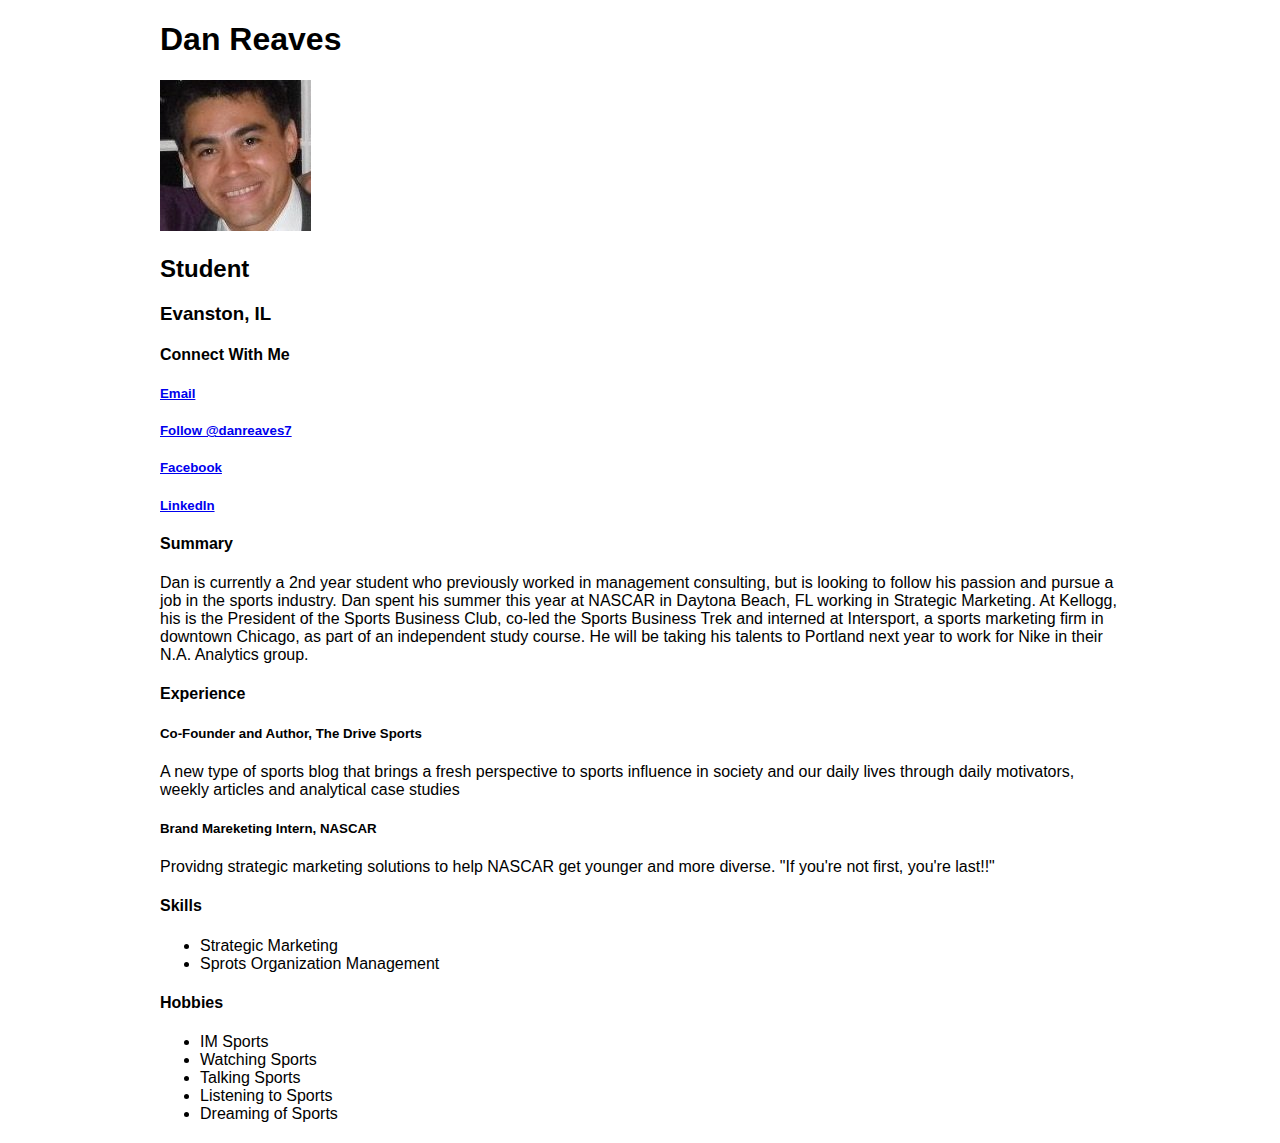
==== index.html @ 217a2bb8 "code for my profile page" ====
<!DOCTYPE html>
<html>
<head>
  <title>Dan Reaves, Future Yankees President</title>
  <meta charset="UTF-8">
  <link rel="stylesheet" type="text/css" href="style.css">
</head>
<body>
  <div id="wrapper">
    <h1>Dan Reaves</h1>
    <p>
      <img src="DanReaves.jpg">
    </p>
    <h2>Student</h2>
    <h3>Evanston, IL</h3>
    <section>
      <h4>Connect With Me</h4>
        <h5><a href="mailto:dreaves7@gmail.com">Email</a></h5>
        <h5><a href="https://twitter.com/danreaves7" class="twitter-follow-button" data-show-count="false">Follow @danreaves7</a>
<script>!function(d,s,id){var js,fjs=d.getElementsByTagName(s)[0],p=/^http:/.test(d.location)?'http':'https';if(!d.getElementById(id)){js=d.createElement(s);js.id=id;js.src=p+'://platform.twitter.com/widgets.js';fjs.parentNode.insertBefore(js,fjs);}}(document, 'script', 'twitter-wjs');</script></h5>
        <h5><a href="http://facebook.com/dan.reaves.125">Facebook</a></h5>
        <h5><a href="https://www.linkedin.com/profile/public-profile-settings?trk=prof-edit-edit-public_profile">LinkedIn</a></h5>
    </section>
    <section>
      <h4>Summary</h4>
      <p>
        Dan is currently a 2nd year student who previously worked in management consulting, but is looking to follow his passion and pursue a job in the sports industry. Dan spent his summer this year at NASCAR in Daytona Beach, FL working in Strategic Marketing. At Kellogg, his is the President of the Sports Business Club, co-led the Sports Business Trek and  interned at Intersport, a sports marketing firm in downtown Chicago, as part of an independent study course.  He will be taking his talents to Portland next year to work for Nike in their N.A. Analytics group.
      </p>
    </section>
    <section>
      <h4>Experience</h4>
      <section>
        <h5>Co-Founder and Author, The Drive Sports</h5>
        <p>A new type of sports blog that brings a fresh perspective to sports influence in society and our daily lives through daily motivators, weekly articles and analytical case studies</p>
      </section>
      <section>
        <h5>Brand Mareketing Intern, NASCAR</h5>
        <p>Providng strategic marketing solutions to help NASCAR get younger and more diverse. "If you're not first, you're last!!"</p>
      </section>
    </section>
    <section>
      <h4>Skills</h4>
      <ul>
        <li>Strategic Marketing</li>
        <li>Sprots Organization Management</li>
      </ul>
    </section>
    <section>
      <h4>Hobbies</h4>
      <ul>
        <li>IM Sports</li>
        <li>Watching Sports</li>
        <li>Talking Sports</li>
        <li>Listening to Sports</li>
        <li>Dreaming of Sports</li>
      </ul>
    </section>
  </div>
</body>
</html>
---- style.css ----
body {
  font-family: 'helvetica neue', arial, sans-serif;
  font-weight: 300;
  background: url(nike_blue.jpg) repeat;
}
#wrapper {
  width: 960px;
  margin: 20px auto;
}
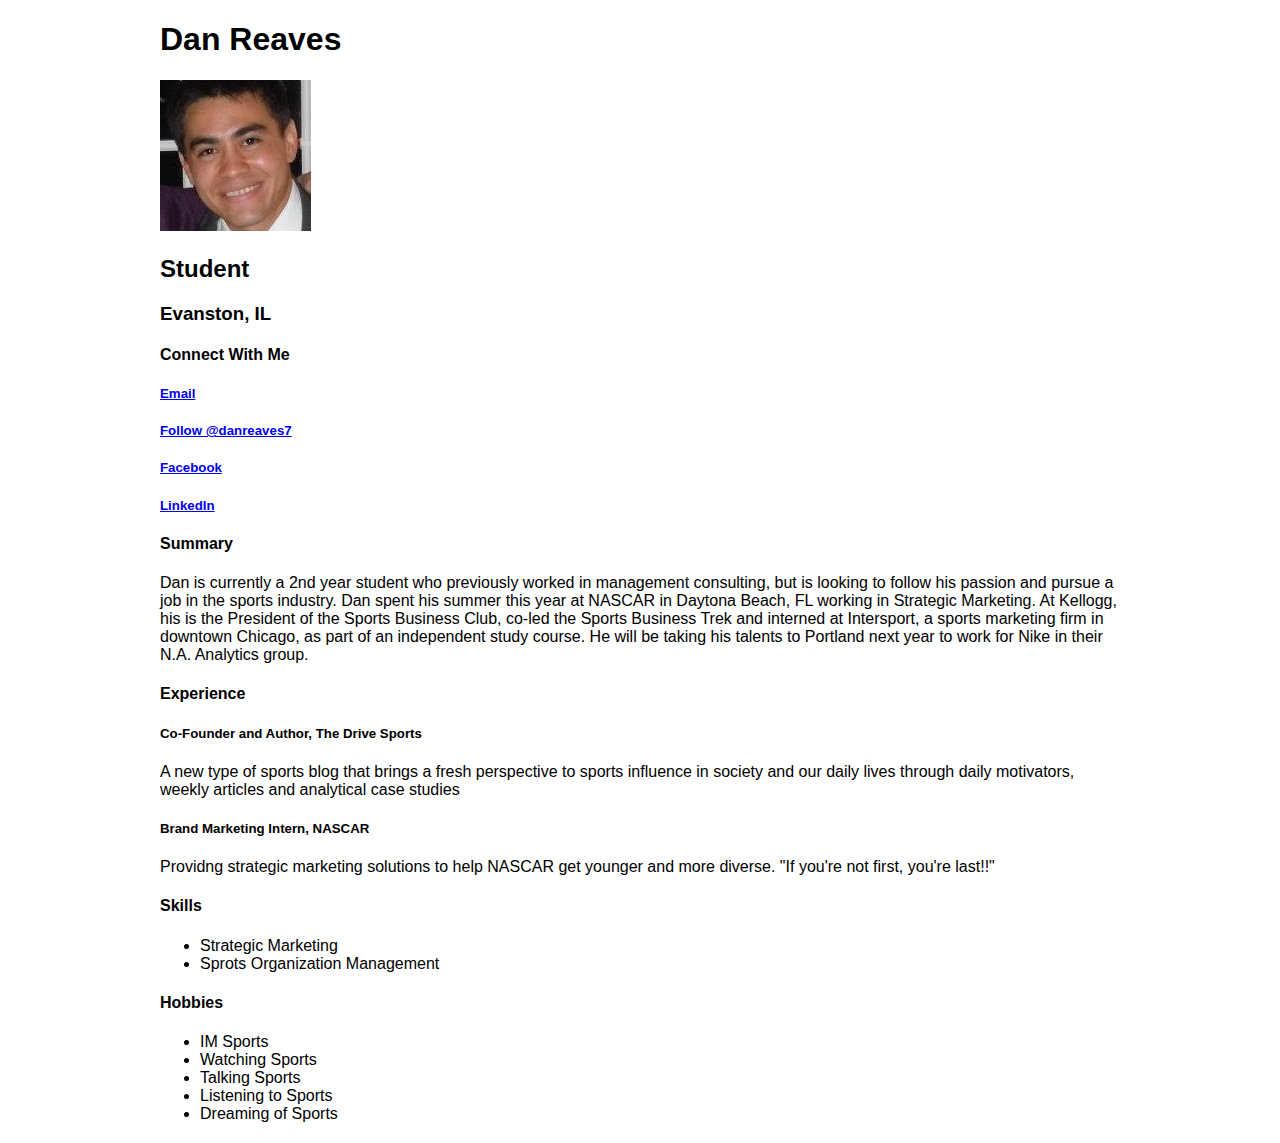
==== commit d58b7a9f: "Text Edit (Brand Marketing)" ====
--- a/index.html
+++ b/index.html
@@ -34,7 +34,7 @@
         <p>A new type of sports blog that brings a fresh perspective to sports influence in society and our daily lives through daily motivators, weekly articles and analytical case studies</p>
       </section>
       <section>
-        <h5>Brand Mareketing Intern, NASCAR</h5>
+        <h5>Brand Marketing Intern, NASCAR</h5>
         <p>Providng strategic marketing solutions to help NASCAR get younger and more diverse. "If you're not first, you're last!!"</p>
       </section>
     </section>
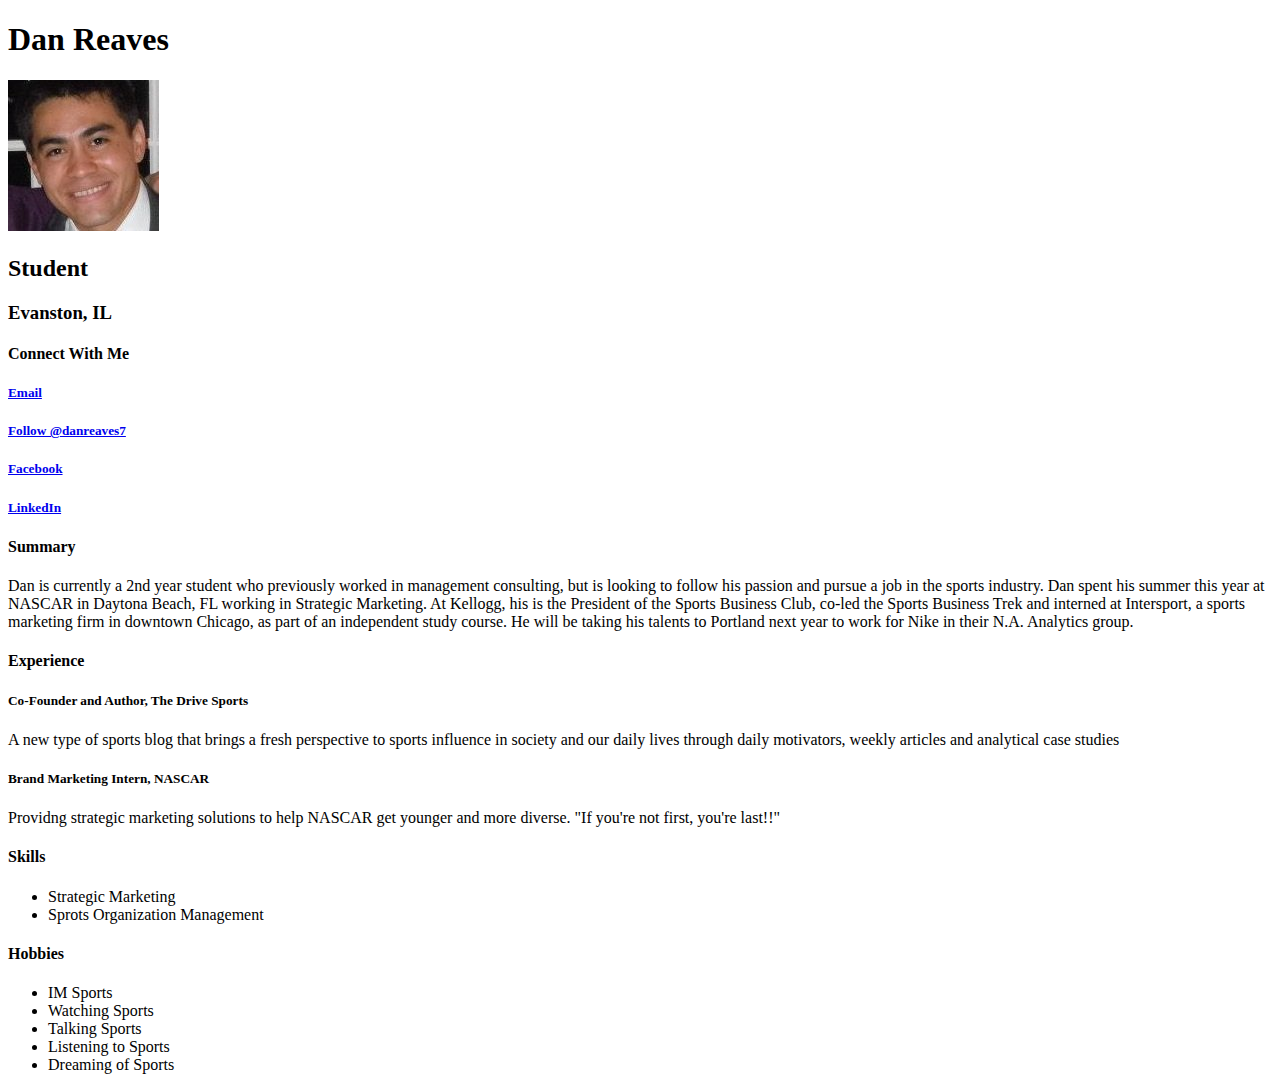
==== commit 695076cd: "Week 2 Resume Page Updates and Page Add" ====
--- a/index.html
+++ b/index.html
@@ -3,13 +3,13 @@
 <head>
   <title>Dan Reaves, Future Yankees President</title>
   <meta charset="UTF-8">
-  <link rel="stylesheet" type="text/css" href="style.css">
+  <link rel="stylesheet" type="text/css" href="stylesheets/style.css">
 </head>
 <body>
   <div id="wrapper">
     <h1>Dan Reaves</h1>
     <p>
-      <img src="DanReaves.jpg">
+      <img src="images/DanReaves.jpg">
     </p>
     <h2>Student</h2>
     <h3>Evanston, IL</h3>
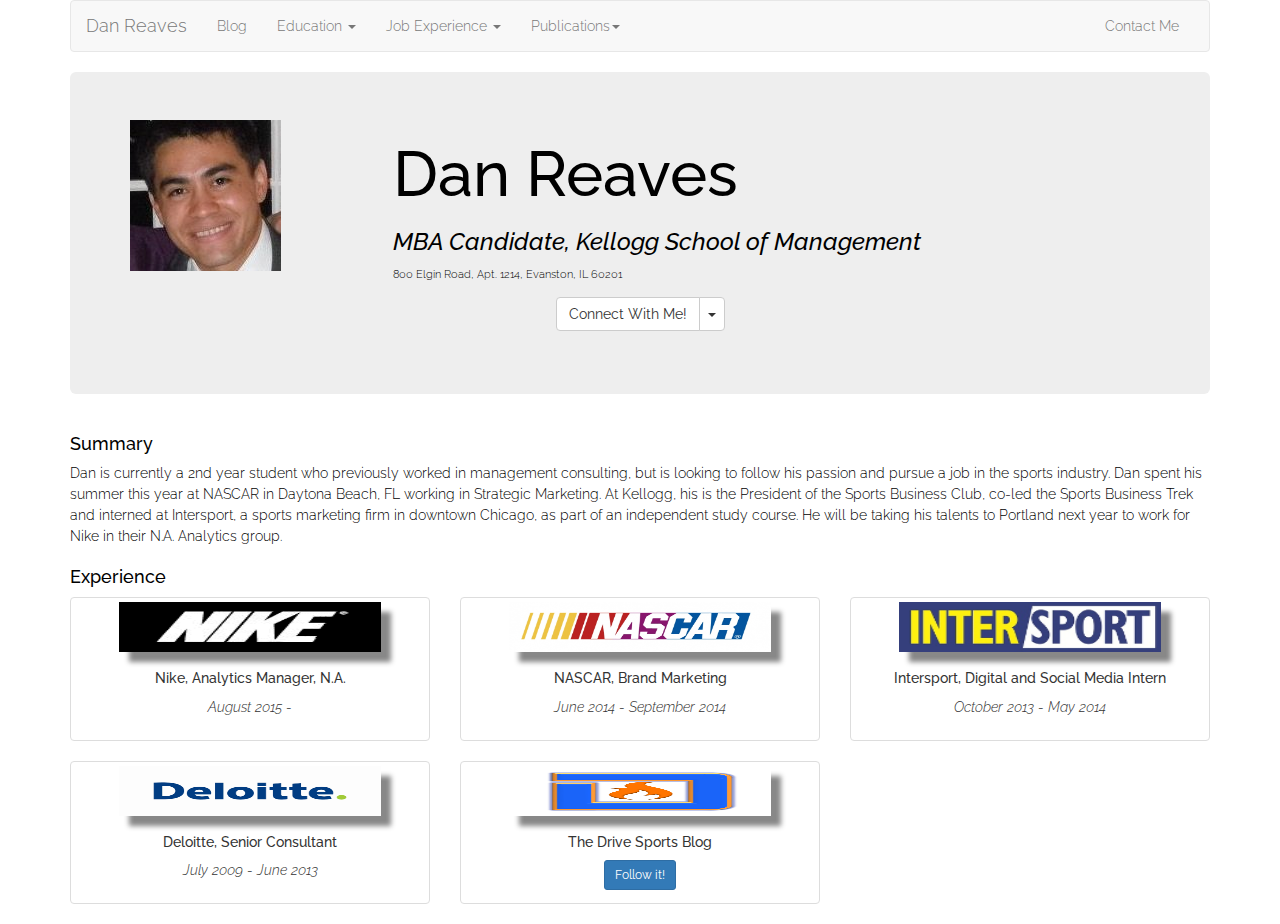
==== commit e1c04965: "Final Project Submission - Part 2" ====
--- a/index.html
+++ b/index.html
@@ -3,58 +3,198 @@
 <head>
   <title>Dan Reaves, Future Yankees President</title>
   <meta charset="UTF-8">
-  <link rel="stylesheet" type="text/css" href="stylesheets/style.css">
+
+  <!-- Adding Bootstrap CSS links -->
+  <link rel="stylesheet" href="http://maxcdn.bootstrapcdn.com/bootstrap/3.2.0/css/bootstrap.min.css">
+  <script src="http://ajax.googleapis.com/ajax/libs/jquery/1.11.1/jquery.min.js"></script>
+  <script src="http://maxcdn.bootstrapcdn.com/bootstrap/3.2.0/js/bootstrap.min.js"></script>
+
+  <!-- My personal CSS styling -->
+  <link rel="stylesheet" type="text/css" href="stylesheets/resume_style.css">
+  <link href='http://fonts.googleapis.com/css?family=Raleway' rel='stylesheet' type='text/css'>
+  <link href="http://maxcdn.bootstrapcdn.com/font-awesome/4.2.0/css/font-awesome.min.css" rel="stylesheet">
+
 </head>
+
 <body>
-  <div id="wrapper">
-    <h1>Dan Reaves</h1>
+<div class="container">
+
+  <nav class="navbar navbar-default">
+    <div class="container-fluid">
+      <!-- Brand and toggle get grouped for better mobile display -->
+      <div class="navbar-header">
+        <button type="button" class="navbar-toggle collapsed" data-toggle="collapse" data-target="#bs-example-navbar-collapse-1">
+          <span class="sr-only">Toggle navigation</span>
+          <span class="icon-bar"></span>
+          <span class="icon-bar"></span>
+          <span class="icon-bar"></span>
+        </button>
+        <a class="navbar-brand" href="index.html">Dan Reaves</a>
+      </div>
+
+      <!-- Collect the nav links, forms, and other content for toggling -->
+      <div class="collapse navbar-collapse" id="bs-example-navbar-collapse-1">
+        <ul class="nav navbar-nav">
+          <li><a href="http://thedrivesports.com">Blog</a></li>
+          <li class="dropdown">
+            <a href="#" class="dropdown-toggle" data-toggle="dropdown" role="button" aria-expanded="false">Education <span class="caret"></span></a>
+            <ul class="dropdown-menu" role="menu">
+              <li><a href="kellogg_edu.html">Graduate (MBA)</a></li>
+              <li><a href="uva_edu.html">Undergraduate</a></li>
+            </ul>
+          </li>
+          <li class="dropdown">
+            <a href="#" class="dropdown-toggle" data-toggle="dropdown" role="button" aria-expanded="false">Job Experience <span class="caret"></span></a>
+            <ul class="dropdown-menu" role="menu">
+              <li><a href="nike_exp.html">Nike</a></li>
+              <li><a href="nascar_exp.html">NASCAR</a></li>
+              <li><a href="intersport_exp.html">Intersport</a></li>
+              <li><a href="#">Chicago White Sox</a></li>
+              <li class="divider"></li>
+              <li><a href="deloitte_exp.html">Deloitte</a></li>
+            </ul>
+          </li>
+          <li class="dropdown">
+            <a href="#" class="dropdown-toggle" data-toggle="dropdown" role="button" aria-expanded="false">Publications<span class="caret"></span></a>
+            <ul class="dropdown-menu" role="menu">
+              <li><a href="http://www.slideshare.net/slideshow/embed_code/44334738">MIT SSAC 2014</a></li>
+            </ul>
+          </li>
+        </ul>
+        <ul class="nav navbar-nav navbar-right">
+          <li><a href="contact_me.html">Contact Me</a></li>
+        </ul>
+      </div><!-- /.navbar-collapse -->
+    </div><!-- /.container-fluid -->
+  </nav>
+
+  <div class="jumbotron">
+
+    <div class="row">
+      <div class="col-sm-3">
+        <div id="profile_pic">
+        <img src="images/DanReaves.jpg">
+        </div>
+      </div>
+
+      <div class="col-sm-9">
+        <h1>Dan Reaves</h1>
+        <h3><i>MBA Candidate, Kellogg School of Management</i></h3>
+        <div id="small_tag">800 Elgin Road, Apt. 1214, Evanston, IL 60201</div>
+      </div>
+    </div>
+
+    <div class="row" align="center">
+    <div class="col-sm-12">
     <p>
-      <img src="images/DanReaves.jpg">
+    <div class="btn-group">
+      <button type="button" class="btn btn-default">Connect With Me!</button>
+      <button type="button" class="btn btn-default dropdown-toggle" data-toggle="dropdown" aria-expanded="false">
+        <span class="caret"></span>
+        <span class="sr-only">Toggle Dropdown</span>
+      </button>
+      <ul class="dropdown-menu" role="menu">
+        <li><a href="mailto:dreaves7@gmail.com">
+            <i class="fa fa-envelope fa-3x"></i>
+            </a></li>
+        <li><a href="https://twitter.com/danreaves7">
+            <i class="fa fa-twitter-square fa-3x"></i>
+            </a></li>
+        <li><a href="https://linkedin.com/in/danreaves">
+            <i class="fa fa-linkedin-square fa-3x"></i>
+            </a></li>
+        <!-- <li class="divider"></li> -->
+        <!-- <li><a href="#">Separated link</a></li> -->
+      </ul>
+    </div>
     </p>
-    <h2>Student</h2>
-    <h3>Evanston, IL</h3>
-    <section>
-      <h4>Connect With Me</h4>
-        <h5><a href="mailto:dreaves7@gmail.com">Email</a></h5>
-        <h5><a href="https://twitter.com/danreaves7" class="twitter-follow-button" data-show-count="false">Follow @danreaves7</a>
-<script>!function(d,s,id){var js,fjs=d.getElementsByTagName(s)[0],p=/^http:/.test(d.location)?'http':'https';if(!d.getElementById(id)){js=d.createElement(s);js.id=id;js.src=p+'://platform.twitter.com/widgets.js';fjs.parentNode.insertBefore(js,fjs);}}(document, 'script', 'twitter-wjs');</script></h5>
-        <h5><a href="http://facebook.com/dan.reaves.125">Facebook</a></h5>
-        <h5><a href="https://www.linkedin.com/profile/public-profile-settings?trk=prof-edit-edit-public_profile">LinkedIn</a></h5>
-    </section>
-    <section>
-      <h4>Summary</h4>
-      <p>
-        Dan is currently a 2nd year student who previously worked in management consulting, but is looking to follow his passion and pursue a job in the sports industry. Dan spent his summer this year at NASCAR in Daytona Beach, FL working in Strategic Marketing. At Kellogg, his is the President of the Sports Business Club, co-led the Sports Business Trek and  interned at Intersport, a sports marketing firm in downtown Chicago, as part of an independent study course.  He will be taking his talents to Portland next year to work for Nike in their N.A. Analytics group.
-      </p>
-    </section>
-    <section>
-      <h4>Experience</h4>
-      <section>
-        <h5>Co-Founder and Author, The Drive Sports</h5>
-        <p>A new type of sports blog that brings a fresh perspective to sports influence in society and our daily lives through daily motivators, weekly articles and analytical case studies</p>
-      </section>
-      <section>
-        <h5>Brand Marketing Intern, NASCAR</h5>
-        <p>Providng strategic marketing solutions to help NASCAR get younger and more diverse. "If you're not first, you're last!!"</p>
-      </section>
-    </section>
-    <section>
-      <h4>Skills</h4>
-      <ul>
-        <li>Strategic Marketing</li>
-        <li>Sprots Organization Management</li>
-      </ul>
-    </section>
-    <section>
-      <h4>Hobbies</h4>
-      <ul>
-        <li>IM Sports</li>
-        <li>Watching Sports</li>
-        <li>Talking Sports</li>
-        <li>Listening to Sports</li>
-        <li>Dreaming of Sports</li>
-      </ul>
-    </section>
+    </div>
+    </div>
+
   </div>
+
+    <div class="row">
+      <div class="col-sm-12">
+        <h4>Summary</h4>
+          <div id="summary">
+            <p>
+              Dan is currently a 2nd year student who previously worked in management consulting, but is looking to follow his passion and pursue a job in the sports industry. Dan spent his summer this year at NASCAR in Daytona Beach, FL working in Strategic Marketing. At Kellogg, his is the President of the Sports Business Club, co-led the Sports Business Trek and  interned at Intersport, a sports marketing firm in downtown Chicago, as part of an independent study course.  He will be taking his talents to Portland next year to work for Nike in their N.A. Analytics group.
+            </p>
+          </div>
+      </div>
+    </div>
+      
+    <div class="row">
+      <div class="col-sm-12">
+      <h4>Experience 
+      <!-- <div id="small_tag"><i>(click image to view more details)</i></div> -->
+      </h4>
+      </div>
+    </div>
+    <div class="row">
+      <div class="col-sm-6 col-md-4">
+      <div class="thumbnail" align="center">
+        <a href="nike_exp.html">
+        <img src="images/nike_logo2.gif" id="exp_links">
+        </a>
+        <div class="caption">
+          <h5 align="center">Nike, Analytics Manager, N.A.</h5>
+          <p align="center"><i>August 2015 - </i></p>
+        </div>
+      </div>
+      </div>
+      <div class="col-sm-6 col-md-4">
+      <div class="thumbnail" align="center">
+        <a href="nascar_exp.html">
+        <img src="images/nascar_logo.jpg" id="exp_links">
+        </a>
+        <div class="caption">
+          <h5 align="center">NASCAR, Brand Marketing</h5>
+          <p align="center"><i>June 2014 - September 2014</i></p> 
+        </div>
+      </div>
+      </div>
+      <div class="col-sm-6 col-md-4">
+      <div class="thumbnail" align="center">
+        <a href="intersport_exp.html">
+        <img src="images/intersport.png" id="exp_links">
+        </a>
+        <div class="caption">
+          <h5 align="center">Intersport, Digital and Social Media Intern</h5>
+          <p align="center"><i>October 2013 - May 2014</i></p>
+        </div>
+      </div>
+      </div>
+    </div>
+
+    <div class="row">
+
+      <div class="col-sm-6 col-md-4">
+      <div class="thumbnail" align="center">
+        <a href="deloitte_exp.html">
+        <img src="images/deloitte_logo.jpg" id="exp_links">
+        </a>
+        <div class="caption">
+          <h5 align="center">Deloitte, Senior Consultant</h5>
+          <p align="center"><i>July 2009 - June 2013</i></p>
+        </div>
+      </div>
+      </div>
+
+      <div class="col-sm-6 col-md-4">
+      <div class="thumbnail" align="center">
+        <a href="thedrive_exp.html">
+        <img src="images/drive_logo.png" id="exp_links">
+        </a>
+        <div class="caption">
+          <h5 align="center">The Drive Sports Blog</h5>
+          <a class="btn btn-primary btn-sm" href="http://thedrivesports.com" role="button">Follow it!</a>
+        </div>
+      </div>
+      </div>
+
+    </div>
+  
+</div>
 </body>
 </html>
--- a/stylesheets/resume_style.css
+++ b/stylesheets/resume_style.css
@@ -0,0 +1,50 @@
+body {
+  font-family: 'Raleway', 'helvetica neue', arial, sans-serif;
+  font-weight: 300;
+  /*font-size: ;*/
+  color: black;
+  /*background: url(../images/grey_wall.jpg) repeat;*/
+  background: white;
+}
+
+a {
+	color: blue;
+}
+
+a:hover {
+	color: green;
+}
+
+h1 {
+	vertical-align: middle;
+	font-size: 30px;
+}
+
+#small_tag {
+	font-size: 80%;
+}
+
+#summary {
+	line-height: 1.5;
+}
+
+#profile_pic {
+	width: 100%;
+	height: 100px;
+}
+
+/*#wrapper {
+  width: 960px;
+  margin: 20px auto;
+}*/
+
+#exp_links {
+	width: 75%;
+	height: 50px;
+	box-shadow: 10px 10px 5px #888888;
+}
+
+#social_media {
+	margin-left: 10px;
+	margin-right: 10px;
+}